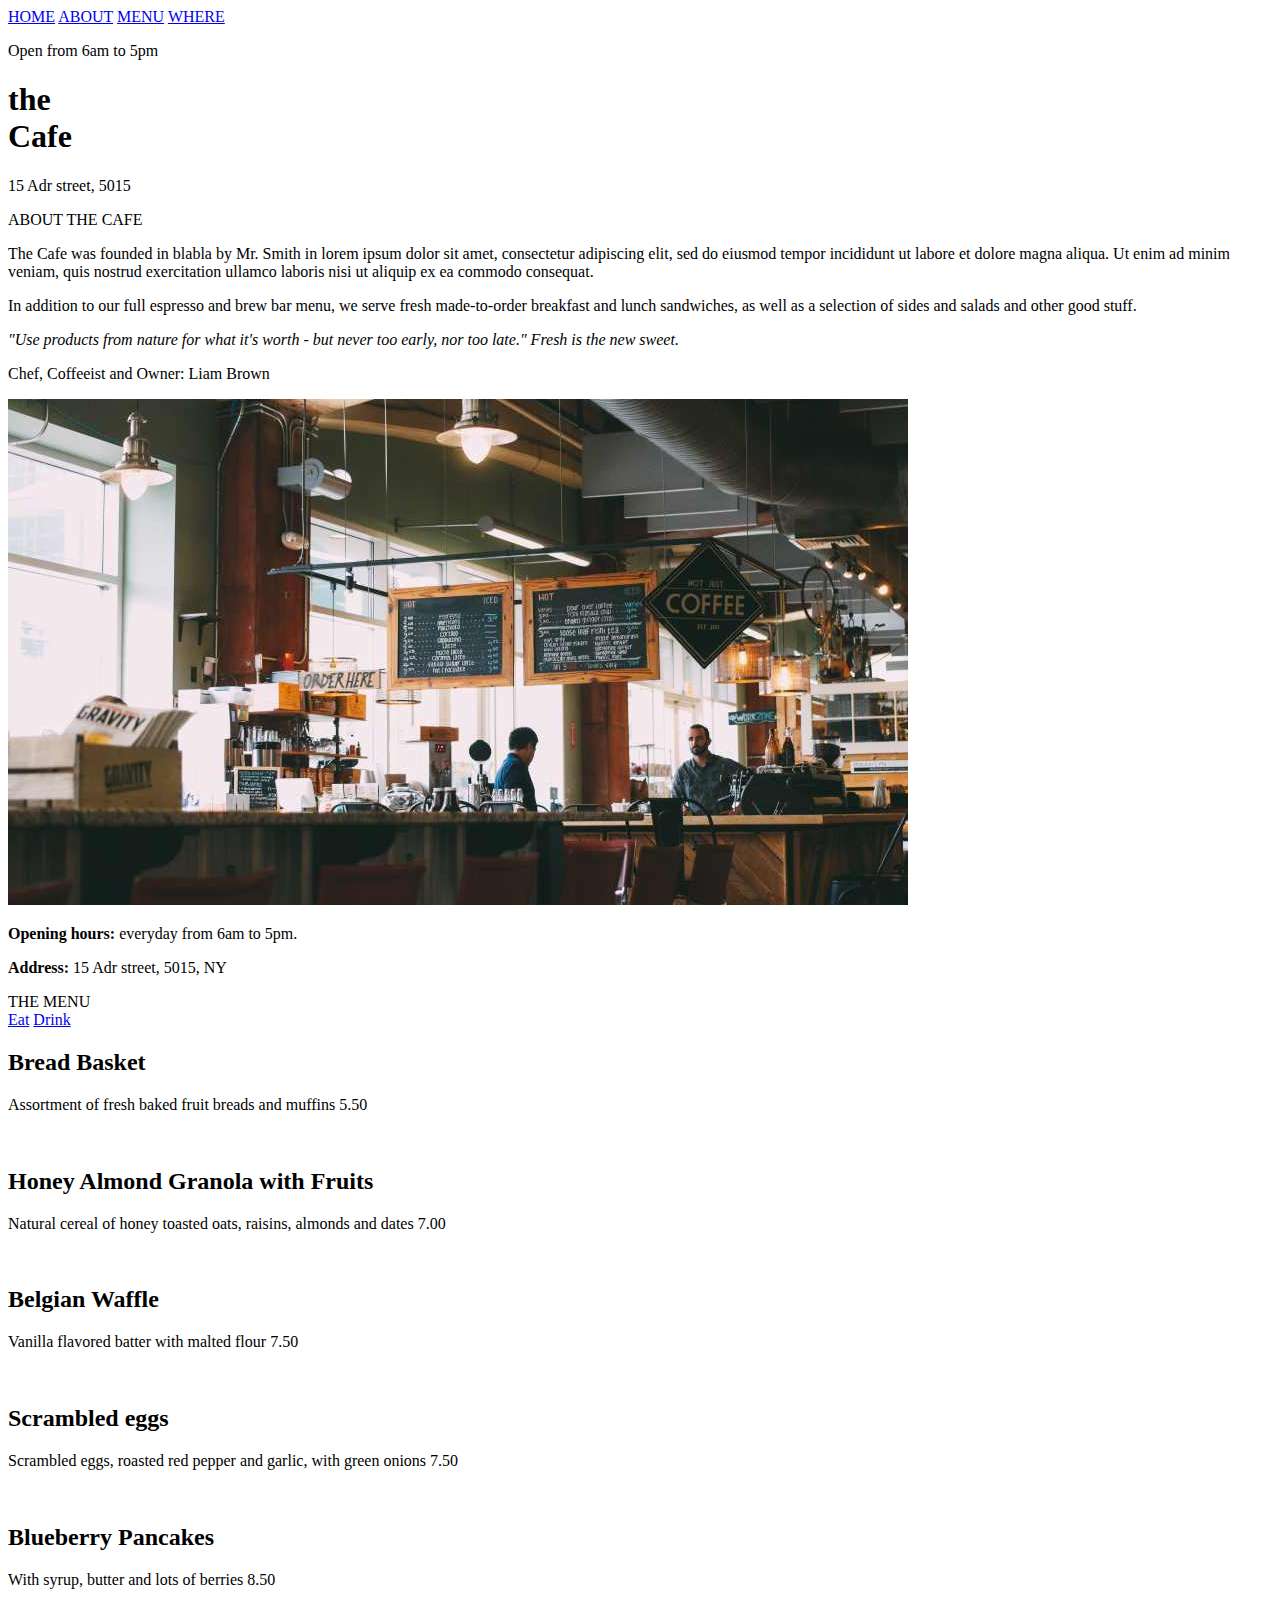
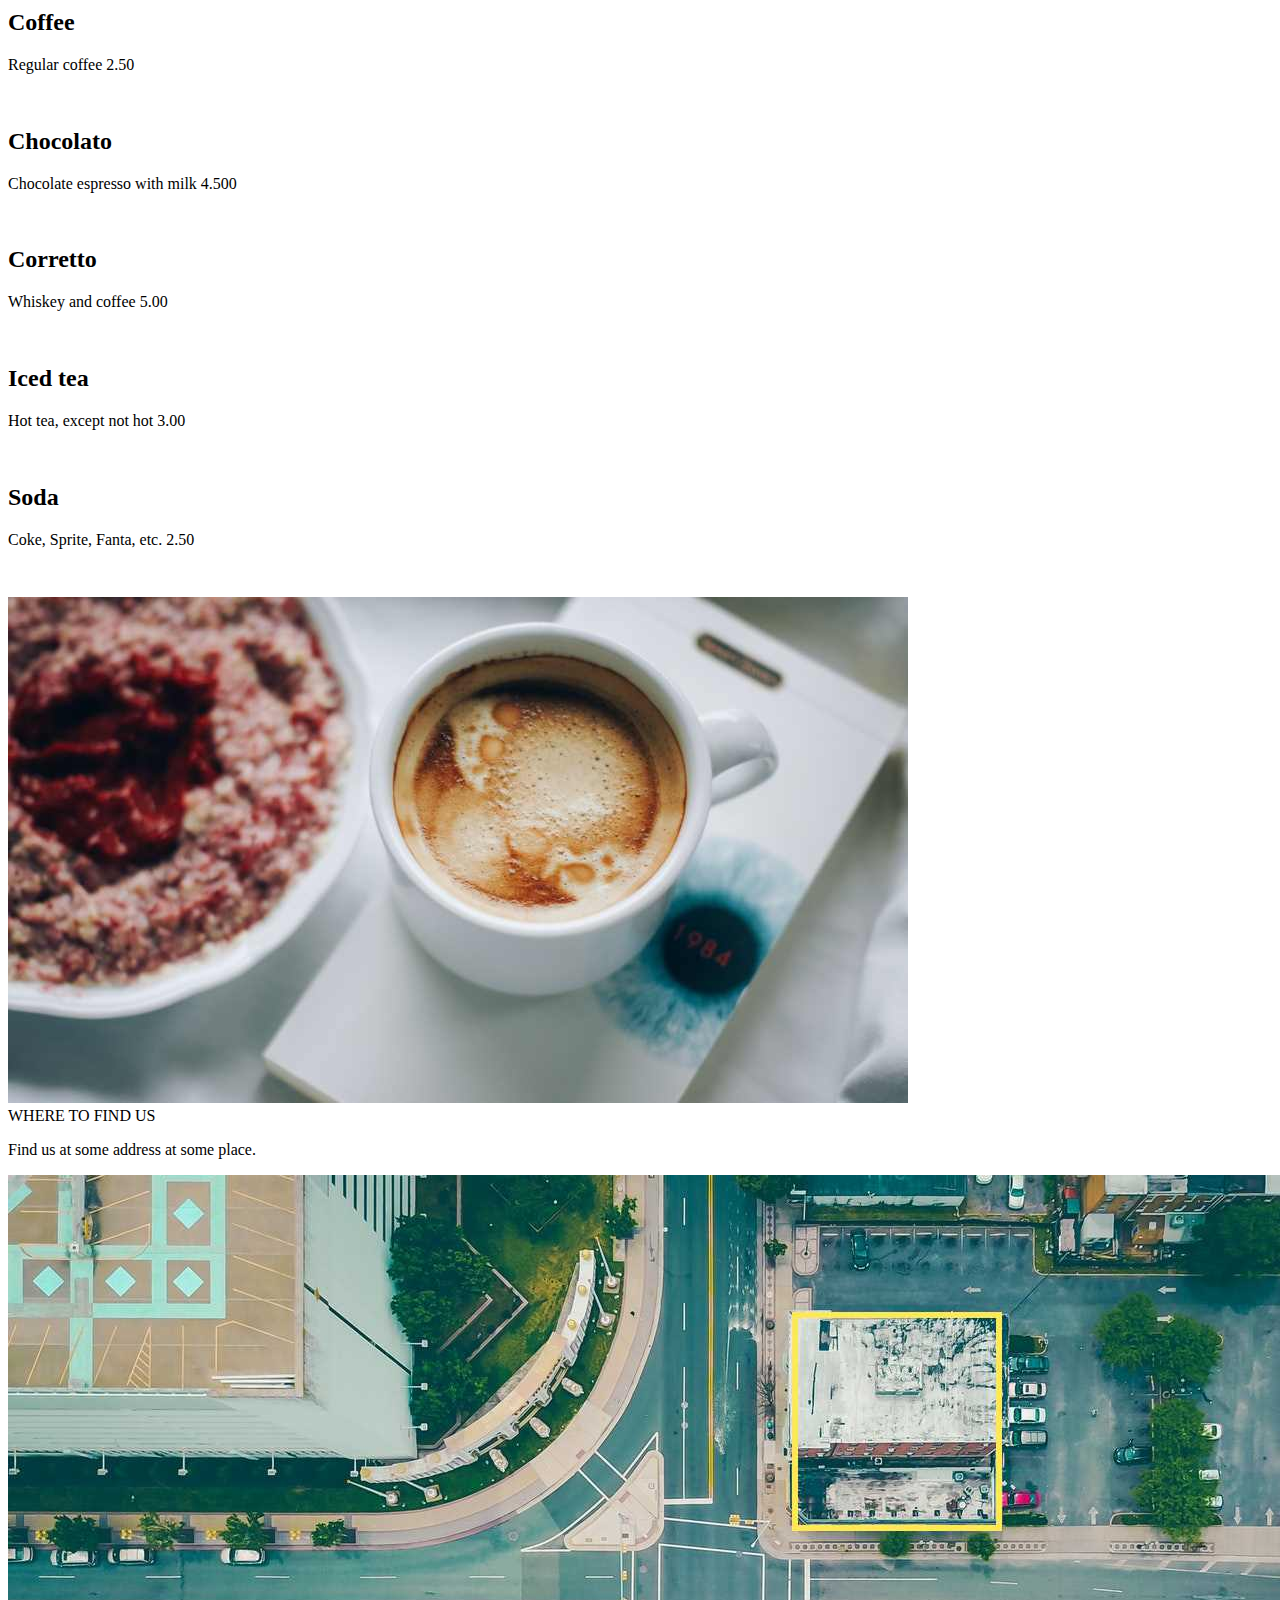
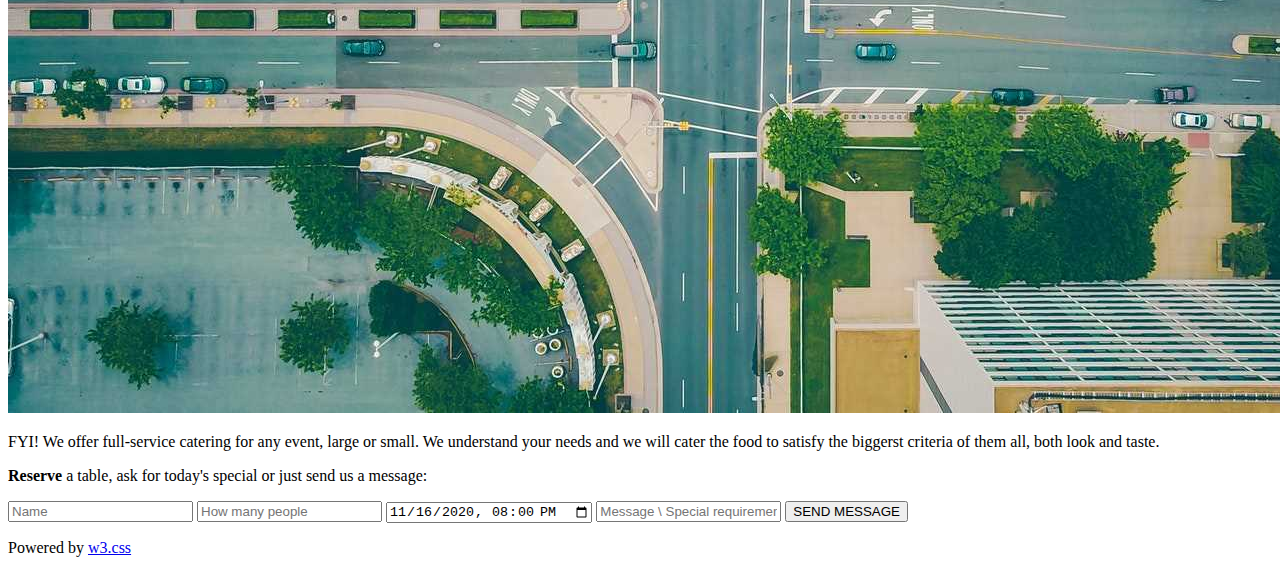
==== index.html @ 744eea8e "tiktok" ====
<!DOCTYPE html>
<html lang="en">
<head>
    <meta charset="UTF-8">
    <meta http-equiv="X-UA-Compatible" content="IE=edge">
    <meta name="viewport" content="width=device-width, initial-scale=1.0">
    <title>The Cafe</title>
    <link rel="stylesheet" href="/accset/css/csscoffe.css">
</head>
<body>
    <div id="main">
        <div id="header-nav-bar">
            <a class="nav-bar" href="#">HOME</a>
            <a class="nav-bar" href="#page-about">ABOUT</a>
            <a class="nav-bar" href="#page-menu">MENU</a>
            <a class="nav-bar" href="#page-where">WHERE</a>
        </div>


        <div id="head-img" class="fltgray50">
            <div class="open-time">
                <p>Open from 6am to 5pm</p>
            </div>

            <div class="name-store">
                <h1>the <br>
                    Cafe</h1>
            </div>

            <div class="adress-store">
                <p>15 Adr street, 5015</p>
            </div>
        </div>


        <div id="page-content" class="fltgray50">
            <div class="container fltgray50">
                <div id="page-about" class="content">
                    
                    <div class="head-title"><span>ABOUT THE CAFE</span></div>
                    <p>The Cafe was founded in blabla by Mr. Smith in lorem ipsum dolor sit amet, consectetur adipiscing elit, sed do eiusmod tempor incididunt ut labore et dolore magna aliqua. Ut enim ad minim veniam, quis nostrud exercitation ullamco laboris nisi ut aliquip ex ea commodo consequat.</p>
                    <p>In addition to our full espresso and brew bar menu, we serve fresh made-to-order breakfast and lunch sandwiches, as well as a selection of sides and salads and other good stuff.</p>
                    <div class="slogan">
                        <p style="font-style: italic;">"Use products from nature for what it's worth - but never too early, nor too late." Fresh is the new sweet.</p>
                        <p>Chef, Coffeeist and Owner: Liam Brown</p>
                    </div>
                    <img src="/accset/img/page-about/about.jpg" alt="store">
                    <p><b>Opening hours:</b> everyday from 6am to 5pm.</p>
                    <p><b>Address:</b> 15 Adr street, 5015, NY</p>
                </div>
                    
                </div>
                


            <div class="container fltgray50">
                <div id="page-menu" class="content">
                    <div class="head-title"><span>THE MENU</span></div>
                    
                    <div class="menu-list">
                        <a href="#menu-list" class="menu-tab active-tab">Eat</a>
                        <a href="#menu-list" class="menu-tab">Drink</a>
                        <div class="line"></div>
                    </div>
                    

                    <div class="menu-content">
                        <div class="food-list active-list menu fltgray50">
                            <h2>Bread Basket</h2>
                            <p>Assortment of fresh baked fruit breads and muffins 5.50</p>
                            <br>    
                            <h2>Honey Almond Granola with Fruits</h2>
                            <p>Natural cereal of honey toasted oats, raisins, almonds and dates 7.00</p>
                            <br>
                            <h2>Belgian Waffle</h2>
                            <p>Vanilla flavored batter with malted flour 7.50</p>
                            <br>
                            <h2>Scrambled eggs</h2>
                            <p>Scrambled eggs, roasted red pepper and garlic, with green onions 7.50</p>
                            <br>
                            <h2>Blueberry Pancakes</h2>
                            <p>With syrup, butter and lots of berries 8.50</p>
                        </div>
    
                        <div class="food-list menu fltgray50">
                            <h2>Coffee</h2>
                            <p>Regular coffee 2.50</p>
                            <br>
                            <h2>Chocolato</h2>
                            <p>Chocolate espresso with milk 4.500</p>
                            <br>
                            <h2>Corretto</h2>
                            <p>Whiskey and coffee 5.00</p>
                            <br>
                            <h2>Iced tea</h2>
                            <p>Hot tea, except not hot 3.00</p>
                            <br>
                            <h2>Soda</h2>
                            <p>Coke, Sprite, Fanta, etc. 2.50</p>
    
                        </div>

                    </div>

                    <img src="/accset/img/img-menu/imgmenu.jpg" style="margin-top: 32px;" alt="coffee">
                </div>

                

            </div>


            <div class="container fltgray50">
                <div id="page-where" class="content">
                    <div class="head-title"><span>WHERE TO FIND US</span></div>
                    <p>Find us at some address at some place.</p>
                    <img src="/accset/img/map/map.jpg" alt="MAP">
                    <p><span>FYI!</span> We offer full-service catering for any event, large or small. We understand your needs and we will cater the food to satisfy the biggerst criteria of them all, both look and taste.</p>
                    <p><b>Reserve</b> a table, ask for today's special or just send us a message:</p>
                
                    <form action="">
                        <div class="infomation">
                            <input type="name" required placeholder="Name">
                            <input type="number" required placeholder="How many people">
                            <input type="datetime-local" required value="2020-11-16T20:00" placeholder="Date and time">
                            <input type="text" required  placeholder="Message \ Special requirements">
                            <input type="submit" value="SEND MESSAGE">
                        </div>
                    </form>
                
                </div>

            </div>
        </div>


        <div id="footer" class="fltgray50">
            <p>Powered by <a href="https://www.w3schools.com/w3css/default.asp">w3.css</a></p>
        </div>
    </div>
    <script src="./accset/javascript/java.js"></script>
</body>

</html>
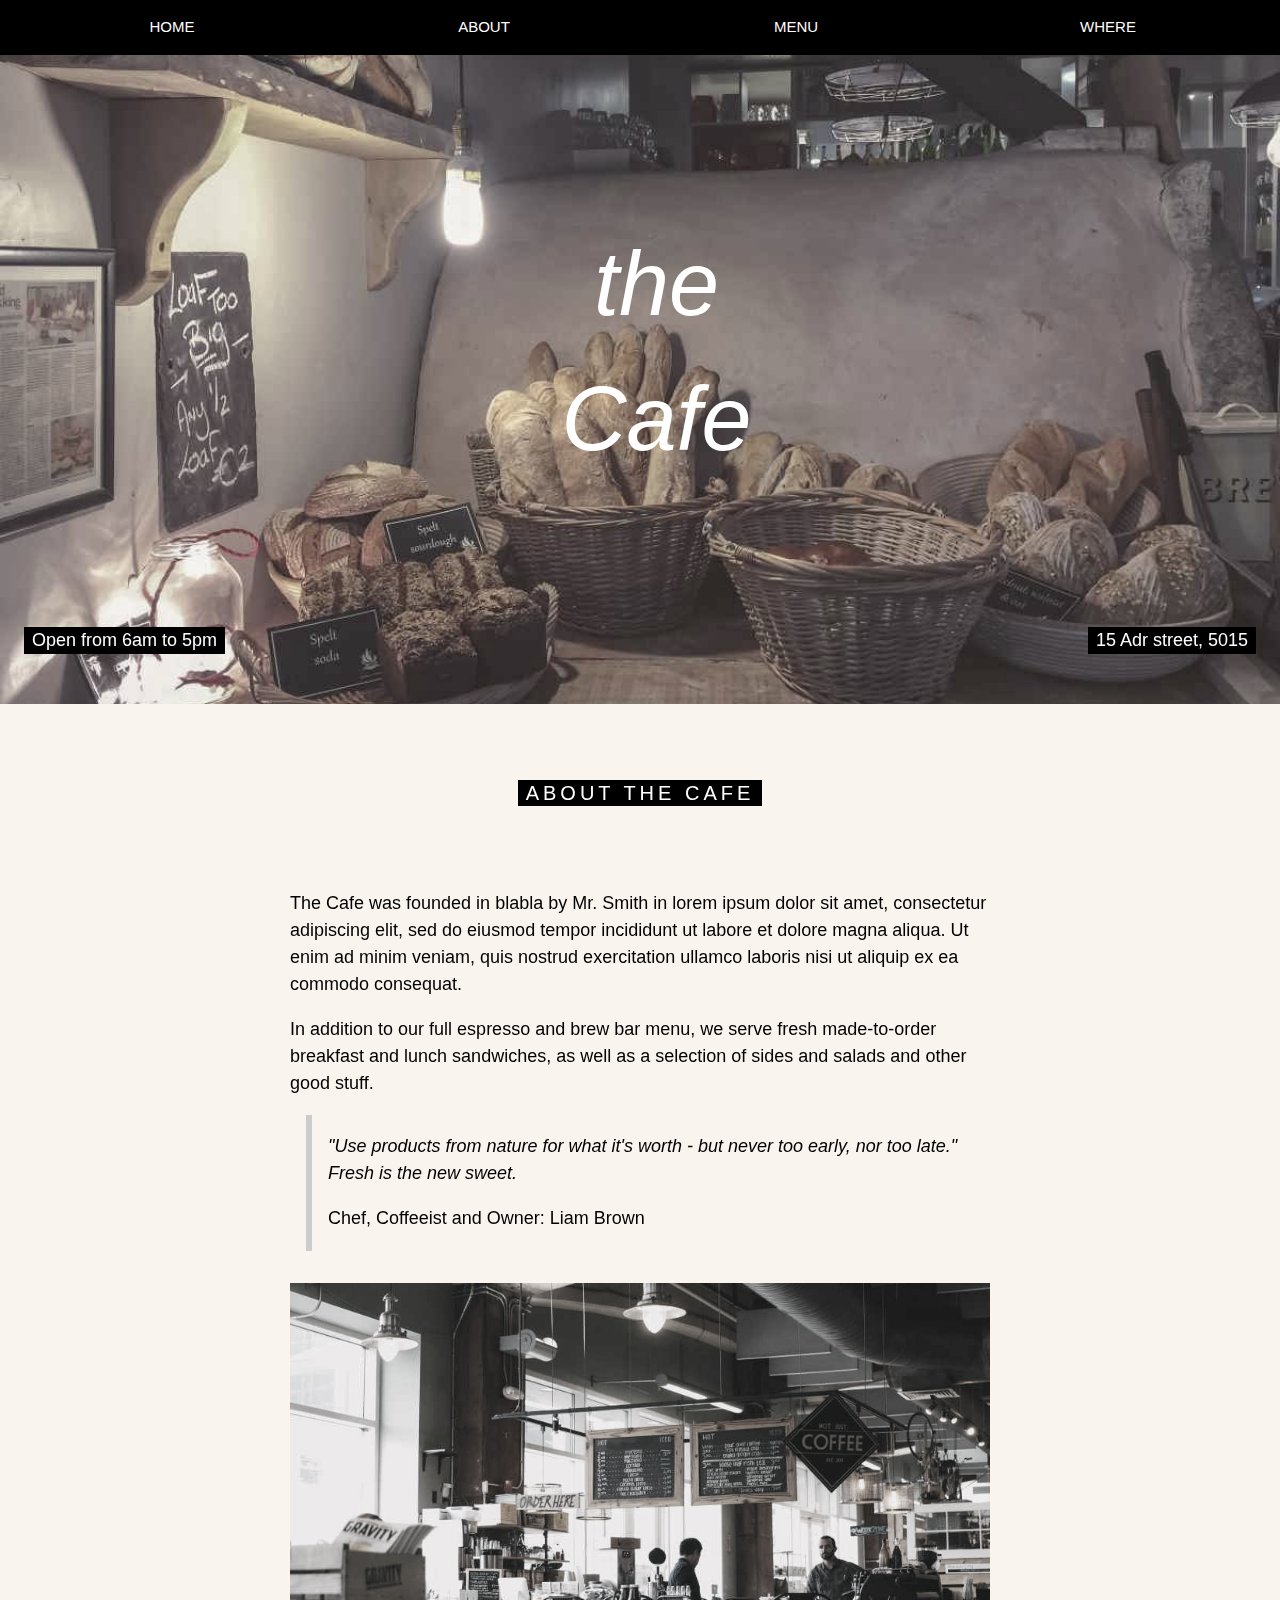
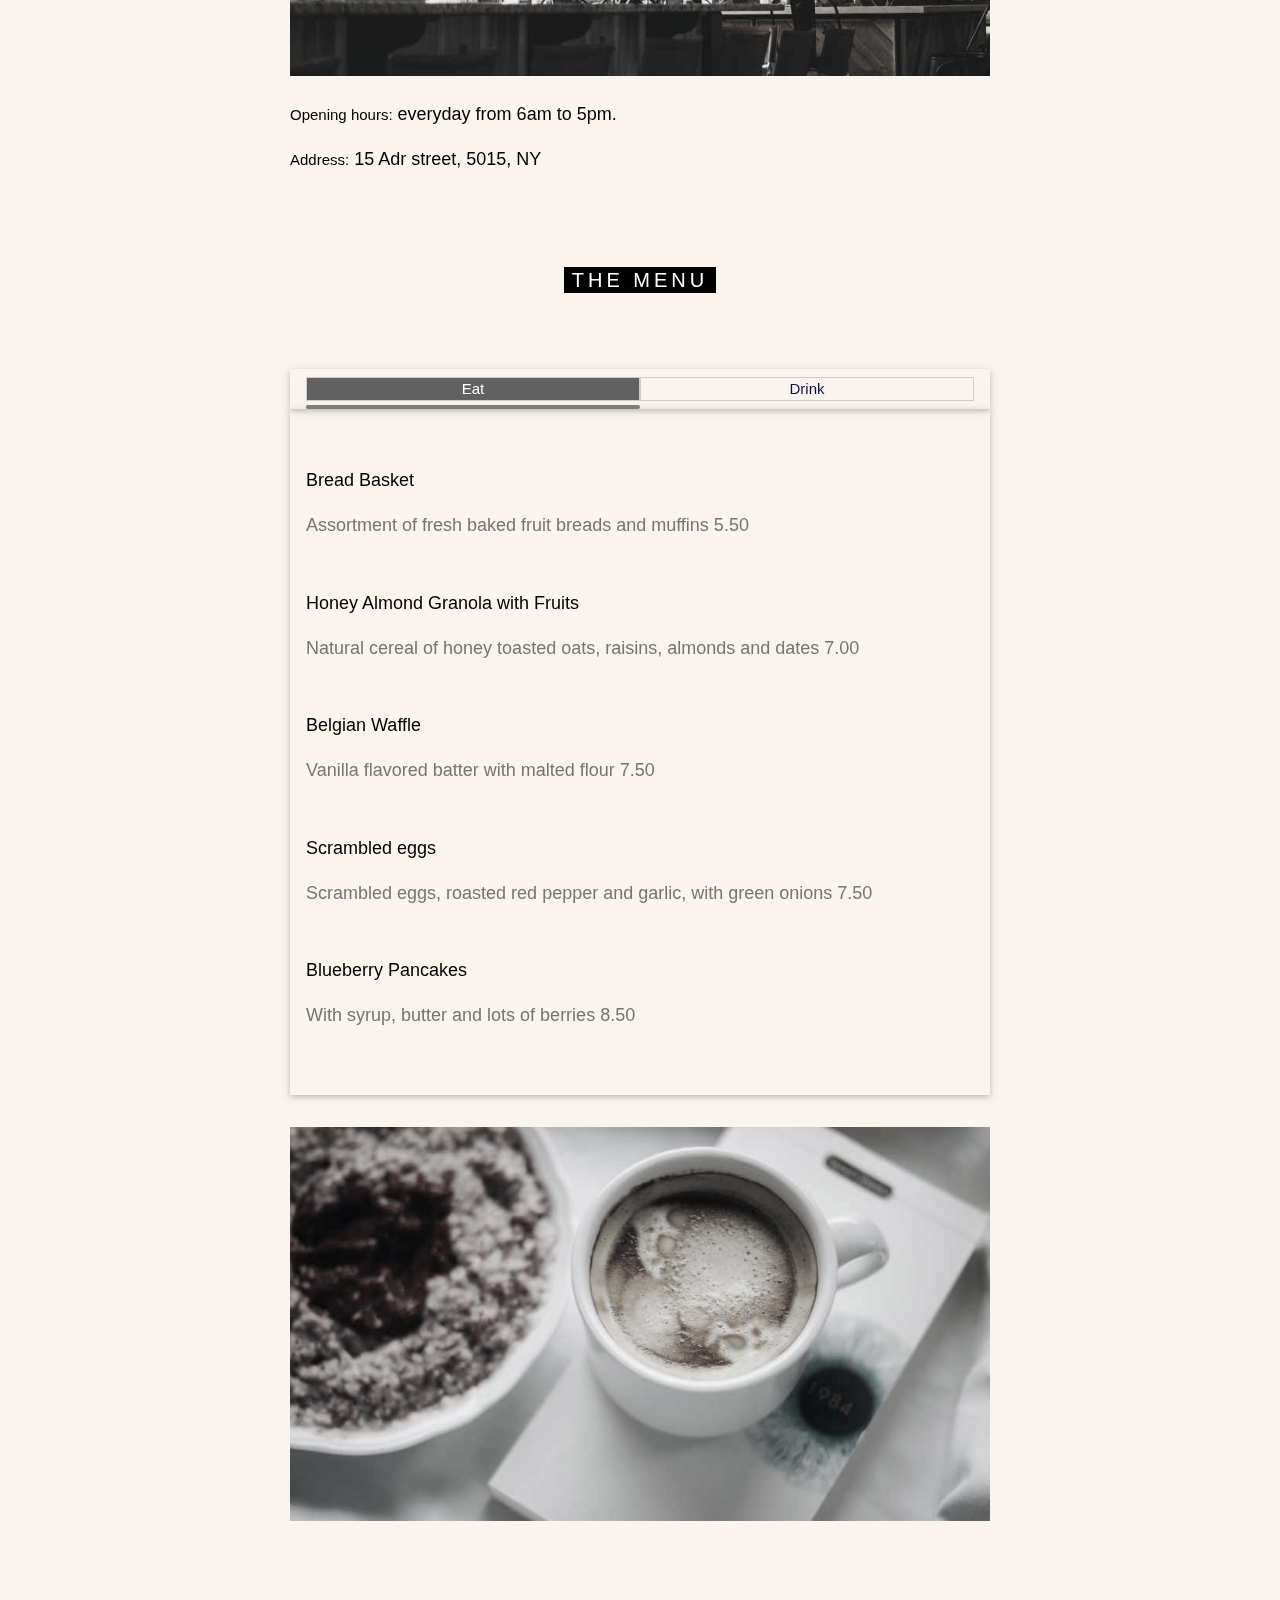
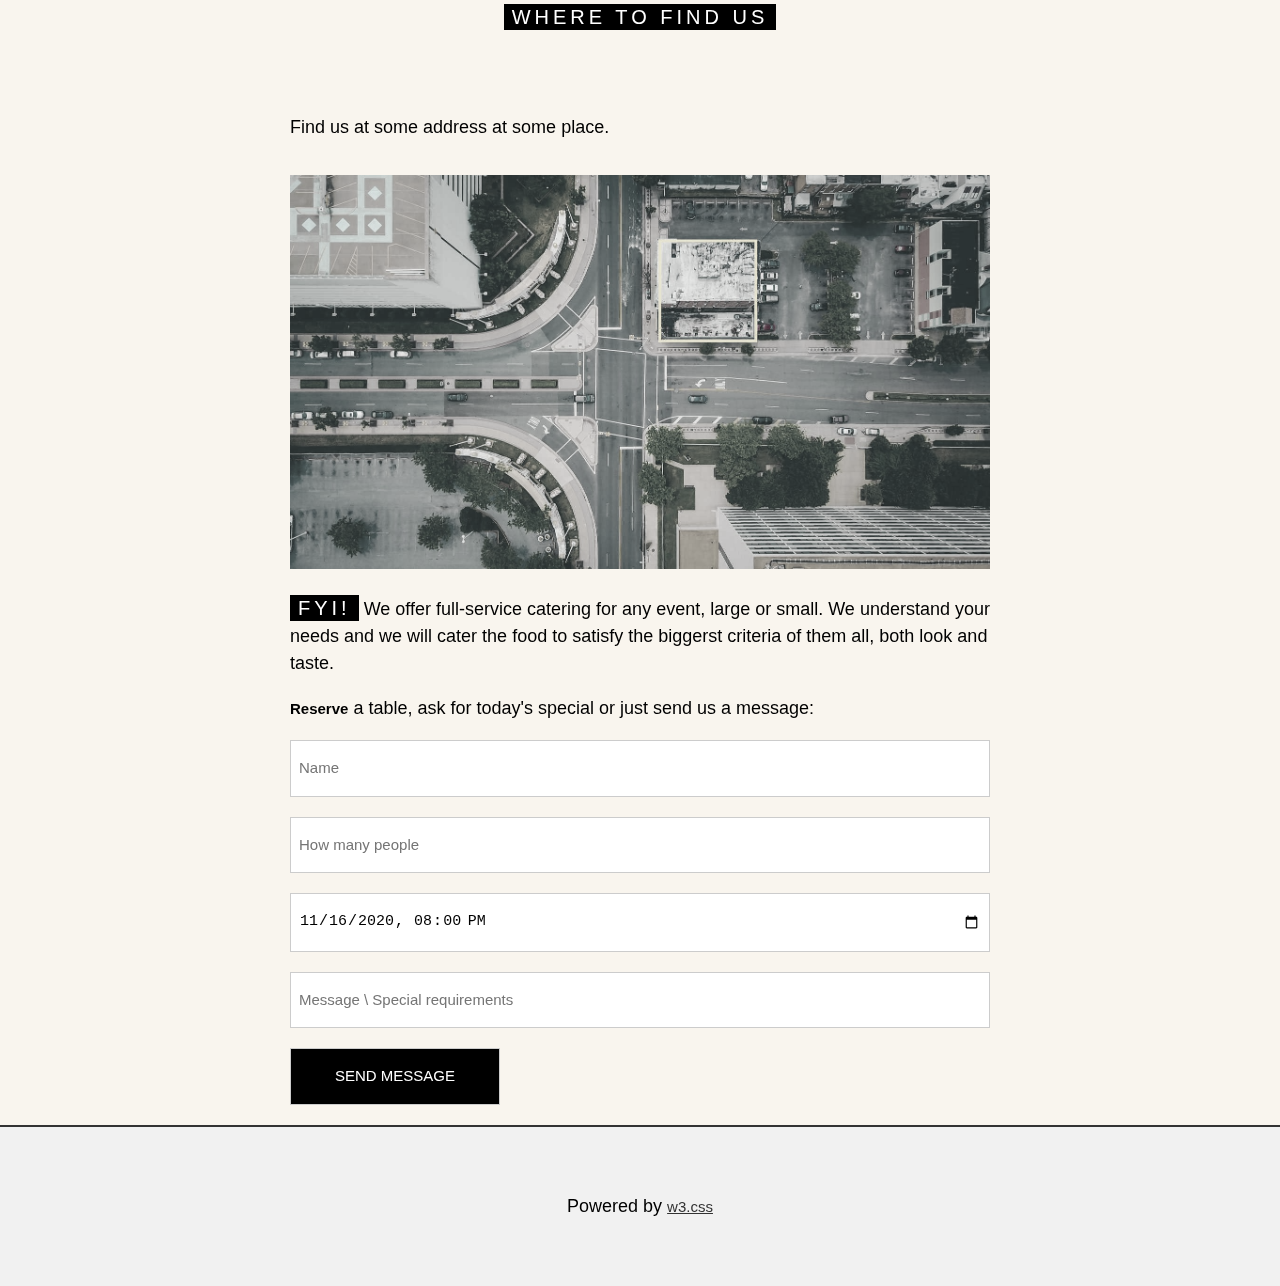
==== commit 3bd1bc3b: "the cafe" ====
--- a/index.html
+++ b/index.html
@@ -5,7 +5,7 @@
     <meta http-equiv="X-UA-Compatible" content="IE=edge">
     <meta name="viewport" content="width=device-width, initial-scale=1.0">
     <title>The Cafe</title>
-    <link rel="stylesheet" href="/accset/css/csscoffe.css">
+    <link rel="stylesheet" href="/accset/css/styles.css">
 </head>
 <body>
     <div id="main">
@@ -138,7 +138,7 @@
             <p>Powered by <a href="https://www.w3schools.com/w3css/default.asp">w3.css</a></p>
         </div>
     </div>
-    <script src="./accset/javascript/java.js"></script>
+    <script src="./accset/javascript/index.js"></script>
 </body>
 
 </html>--- a/accset/css/styles.css
+++ b/accset/css/styles.css
@@ -0,0 +1,245 @@
+* {
+    padding: 0;
+    margin: 0;
+    box-sizing: border-box;
+    font-size: 15px;
+    line-height: 1.5;
+}
+
+html {
+    font-family: 'Lucida Sans', sans-serif;
+}
+
+.fltgray50 {
+    filter: grayscale(50%);
+}
+
+h2 {
+    margin: 10px 0;
+    font-weight: 400;
+    font-size: 18px;
+}
+
+p {
+    margin: 18px 0;
+    font-size: 18px;
+}
+
+
+
+span {
+    background-color: #000;
+    color: #fff;
+    padding: 2px 8px;
+    letter-spacing: 4px;
+    font-size: 20px;
+    font-weight: 400;
+}
+
+img {
+    margin-top: 16px;
+    /* vertical-align: middle; */
+    width: 100%;
+    filter: grayscale(50%);
+}
+
+#main {
+
+}
+
+
+
+#header-nav-bar {
+    width: 100%;
+    height: 54.5px;
+    background-color: #000;
+    padding: 8px 16px;
+    display: flex;
+    justify-content: space-around;
+    align-items: center;
+    position: fixed;
+    top: 0;
+    z-index: 1;
+}
+
+.nav-bar {
+    flex: 1;
+    text-align: center;
+    padding: 8px 16px;
+    width: 100%;
+    text-decoration: none;
+    color: #fff;
+}
+
+.nav-bar:hover,
+.infomation input:last-child:hover {
+    background-color: #ccc;
+    color: #000;
+    cursor: pointer;
+}
+
+#head-img {
+    background: url(/accset/img/imghead/head.jpg) center / cover no-repeat;
+    min-height: 704px;
+    display: flex;
+    align-items: center;
+    justify-content: space-between;
+    color: #fff;
+    position: relative;
+    text-align: center;
+}
+#head-img .adress-store,
+#head-img .open-time
+ {
+    padding: 12px 24px;
+    margin-top: 45%;   
+}
+
+#head-img .adress-store p,
+#head-img .open-time p {
+    background-color: #000;
+    font-size: 18px;
+    padding: 0 8px;
+}
+
+
+.name-store h1 {
+    font-size: 90px;
+    font-weight: 5;
+    font-style: italic;
+}
+
+.name-store h1:hover,
+#head-img p:hover {
+    transform: scale(1.1);
+}
+
+
+#page-content {
+    color: #000;
+    background-color: #fdf5e6!important;
+}
+
+
+.container {
+    padding: 0.18px 16px;
+}
+
+.content {
+    margin-left: auto;
+    margin-right: auto;
+    max-width: 700px;
+}
+
+.head-title {
+    margin: 10px 0;
+    padding: 64px 0;
+    text-align: center;
+    font-family: "Segoe UI",Arial,sans-serif;
+    font-weight: 400;
+}
+
+
+#page-about p {
+    font-weight: 50;
+}
+
+#page-about .slogan {
+    margin: 16px;
+    padding: 0.18px 16px;
+    border-left: 6px solid #ccc;
+}
+
+.menu-list {
+    padding: 8px 16px;
+    display: flex;
+    justify-content: space-around;
+    text-align: center;
+    box-shadow: 0 2px 5px 0 rgb(0 0 0 / 16%), 0 2px 10px 0 rgb(0 0 0 / 12%);
+    position: relative;
+}
+
+.menu-list .line {
+    position: absolute;
+    left: 0;
+    bottom: 0;
+    width: 0;
+    height: 4px;
+    border-radius: 15px;
+    background-color: grey;
+    transition: all 0.3s ease;
+}
+
+.menu-tab {
+    flex: 1;
+    text-decoration: none;
+    border: 1px solid #dfc7c7;
+}
+
+.menu-tab:hover {
+    background-color: #616161;
+    color: #fff;
+    opacity: 0.5;
+}
+
+
+
+.menu-drink {
+    background-color: #f9f5ee;
+    color: #000;
+}
+
+
+.menu {
+    padding: 48px 16px;
+    box-shadow: 0 2px 5px 0 rgb(0 0 0 / 16%), 0 2px 10px 0 rgb(0 0 0 / 12%);
+}
+
+.menu p {
+    color: #757575;
+}
+
+.food-list {
+    display: none; 
+}
+
+.active-tab {
+    background-color: #616161;
+    color: #fff;
+}
+
+.active-list {
+    display: block;
+}
+
+
+.infomation {
+    display: flex;
+    flex-direction: column;
+}
+
+.infomation input {
+    padding: 16px 8px;
+    margin-bottom: 20px;
+    border: 1px solid #ccc;
+}
+
+.infomation input:last-child {
+    width: 30%;
+    background-color: #000;
+    color: #fff;
+}
+
+#footer {
+    padding: 48px 0;
+    text-align: center;
+    background-color: #f1f1f1;
+    border-top: 2px solid #333;
+}
+
+#footer p a{
+    color: #333;
+}
+#footer p a:hover {
+    color: #4CAF50;
+}
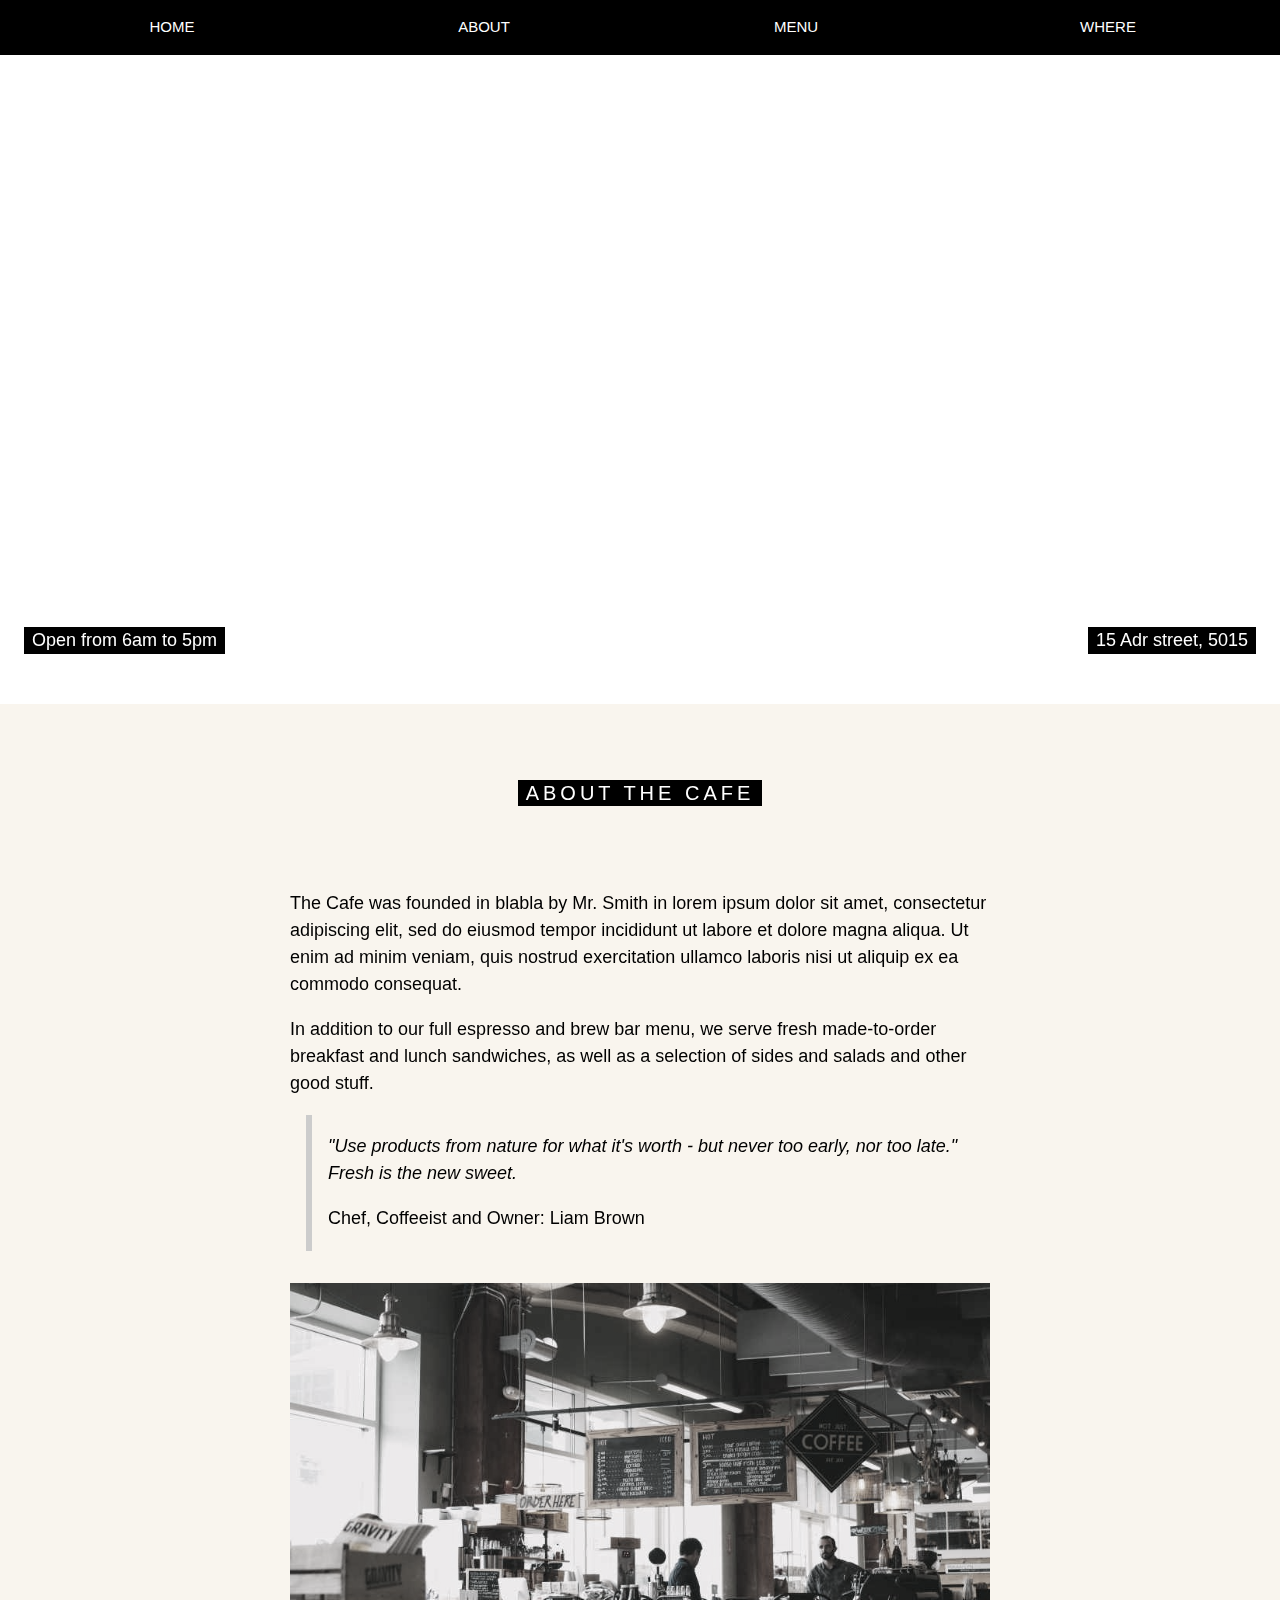
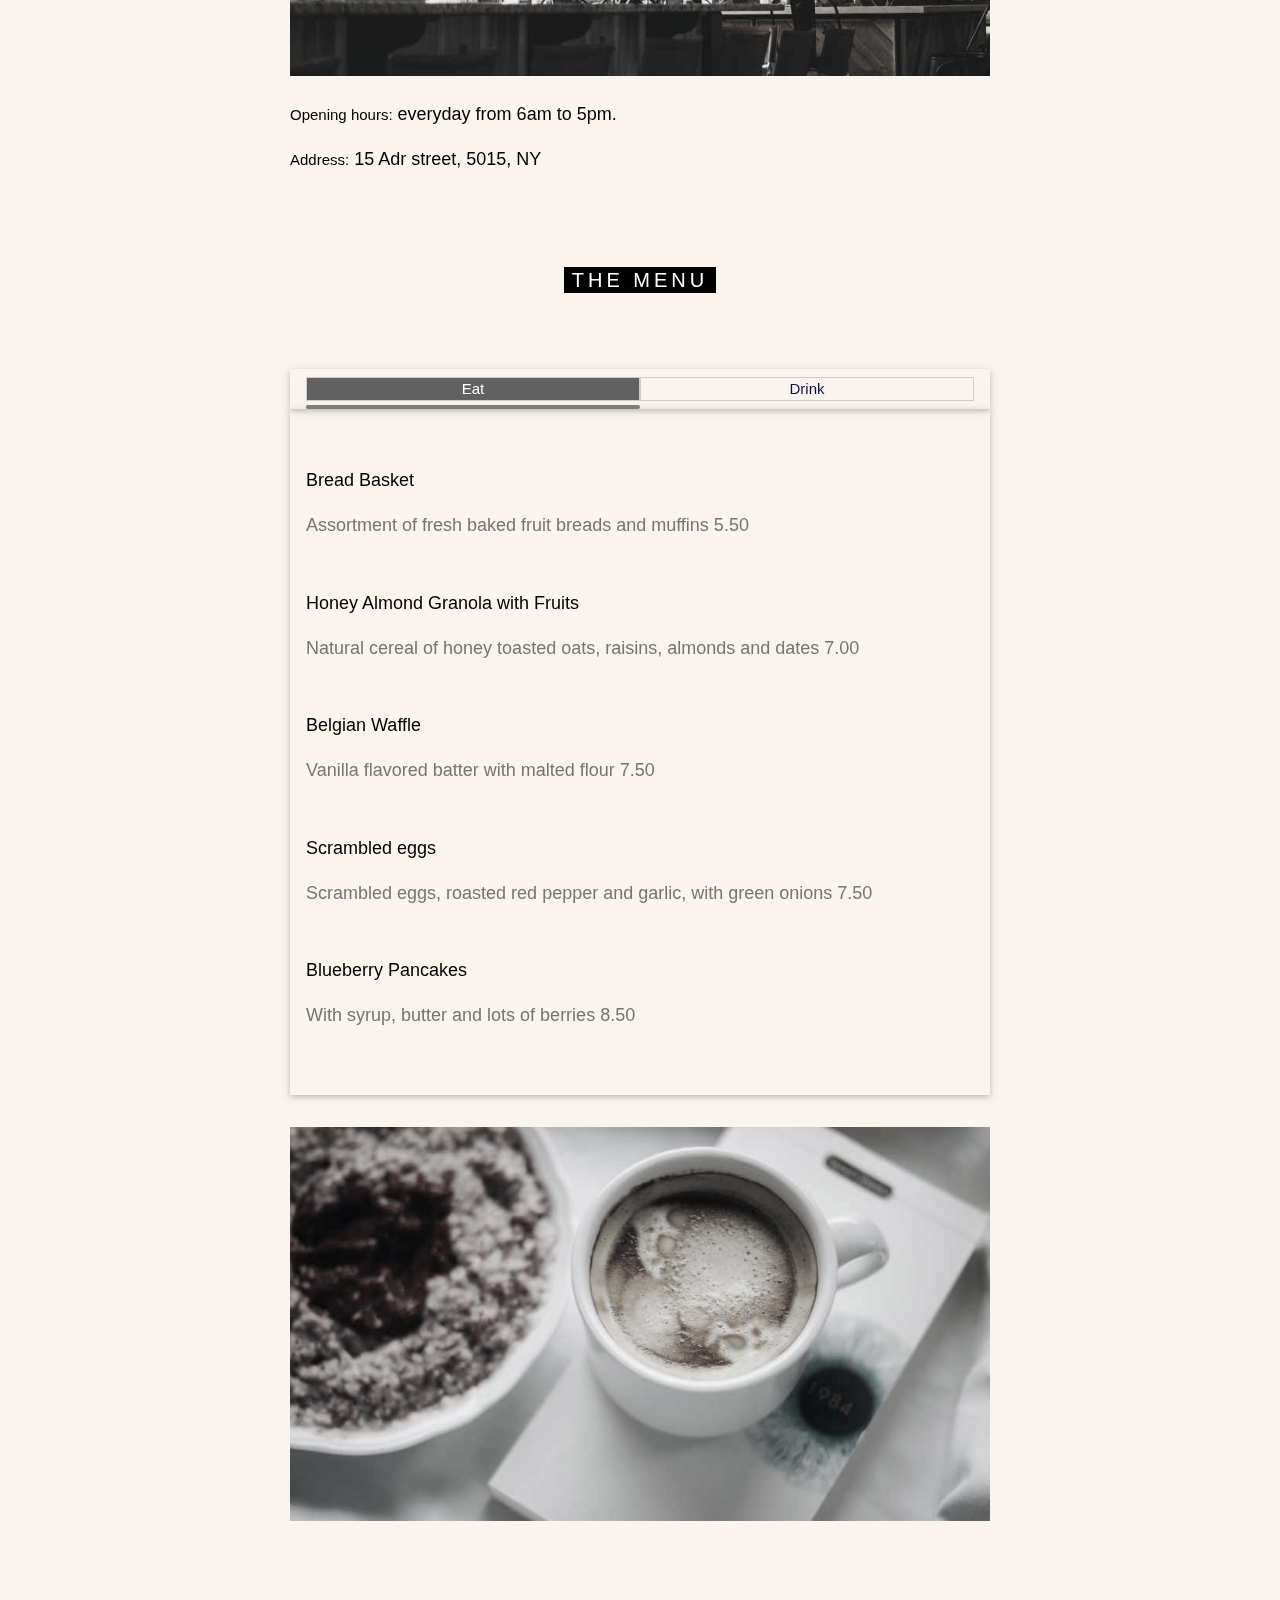
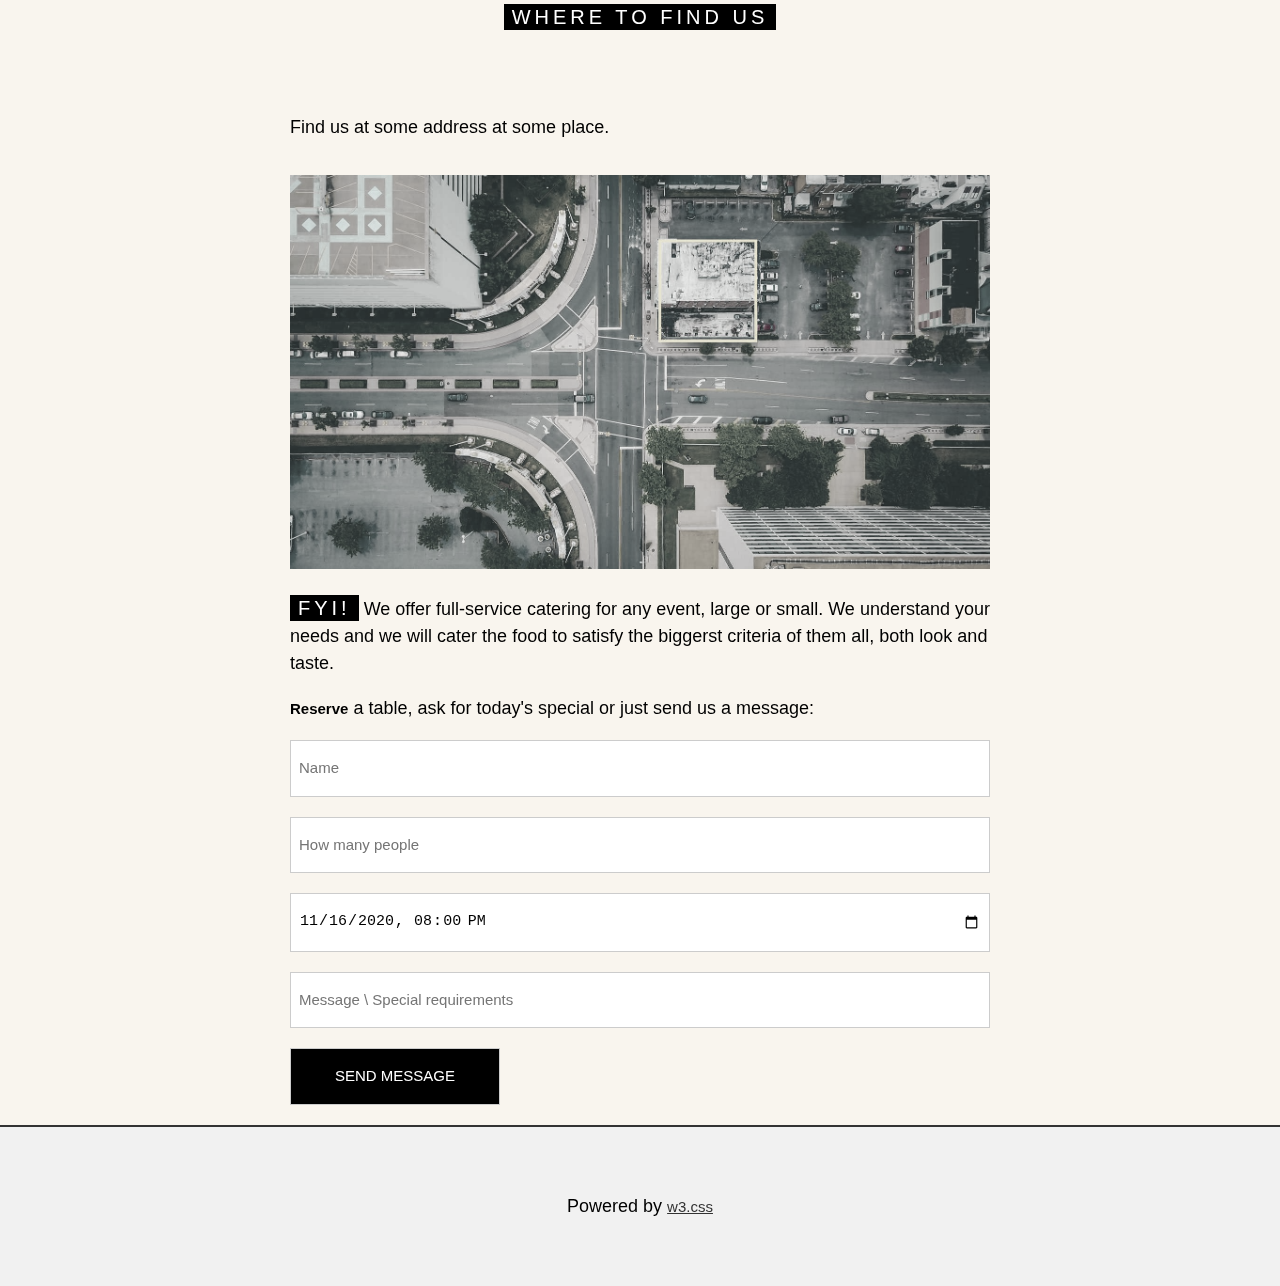
==== commit 5fd0d5fc: "cafe" ====
--- a/index.html
+++ b/index.html
@@ -5,7 +5,7 @@
     <meta http-equiv="X-UA-Compatible" content="IE=edge">
     <meta name="viewport" content="width=device-width, initial-scale=1.0">
     <title>The Cafe</title>
-    <link rel="stylesheet" href="/accset/css/styles.css">
+    <link rel="stylesheet" href="./accset/css/style.css">
 </head>
 <body>
     <div id="main">
@@ -44,7 +44,7 @@
                         <p style="font-style: italic;">"Use products from nature for what it's worth - but never too early, nor too late." Fresh is the new sweet.</p>
                         <p>Chef, Coffeeist and Owner: Liam Brown</p>
                     </div>
-                    <img src="/accset/img/page-about/about.jpg" alt="store">
+                    <img src="./accset/img/page-about/about.jpg" alt="store">
                     <p><b>Opening hours:</b> everyday from 6am to 5pm.</p>
                     <p><b>Address:</b> 15 Adr street, 5015, NY</p>
                 </div>
@@ -102,7 +102,7 @@
 
                     </div>
 
-                    <img src="/accset/img/img-menu/imgmenu.jpg" style="margin-top: 32px;" alt="coffee">
+                    <img src="./accset/img/img-menu/imgmenu.jpg" style="margin-top: 32px;" alt="coffee">
                 </div>
 
                 
@@ -114,7 +114,7 @@
                 <div id="page-where" class="content">
                     <div class="head-title"><span>WHERE TO FIND US</span></div>
                     <p>Find us at some address at some place.</p>
-                    <img src="/accset/img/map/map.jpg" alt="MAP">
+                    <img src="./accset/img/map/map.jpg" alt="MAP">
                     <p><span>FYI!</span> We offer full-service catering for any event, large or small. We understand your needs and we will cater the food to satisfy the biggerst criteria of them all, both look and taste.</p>
                     <p><b>Reserve</b> a table, ask for today's special or just send us a message:</p>
                 
--- a/accset/css/style.css
+++ b/accset/css/style.css
@@ -0,0 +1,239 @@
+* {
+    padding: 0;
+    margin: 0;
+    box-sizing: border-box;
+    font-size: 15px;
+    line-height: 1.5;
+}
+
+html {
+    font-family: 'Lucida Sans', sans-serif;
+}
+
+.fltgray50 {
+    filter: grayscale(50%);
+}
+
+h2 {
+    margin: 10px 0;
+    font-weight: 400;
+    font-size: 18px;
+}
+
+p {
+    margin: 18px 0;
+    font-size: 18px;
+}
+
+
+
+span {
+    background-color: #000;
+    color: #fff;
+    padding: 2px 8px;
+    letter-spacing: 4px;
+    font-size: 20px;
+    font-weight: 400;
+}
+
+img {
+    margin-top: 16px;
+    /* vertical-align: middle; */
+    width: 100%;
+    filter: grayscale(50%);
+}
+
+#header-nav-bar {
+    width: 100%;
+    height: 54.5px;
+    background-color: #000;
+    padding: 8px 16px;
+    display: flex;
+    justify-content: space-around;
+    align-items: center;
+    position: fixed;
+    top: 0;
+    z-index: 1;
+}
+
+.nav-bar {
+    flex: 1;
+    text-align: center;
+    padding: 8px 16px;
+    width: 100%;
+    text-decoration: none;
+    color: #fff;
+}
+
+.nav-bar:hover,
+.infomation input:last-child:hover {
+    background-color: #ccc;
+    color: #000;
+    cursor: pointer;
+}
+
+#head-img {
+    background: url('./accset/img/imghead/head.jpg') center / cover no-repeat;
+    min-height: 704px;
+    display: flex;
+    align-items: center;
+    justify-content: space-between;
+    color: #fff;
+    position: relative;
+    text-align: center;
+}
+#head-img .adress-store,
+#head-img .open-time
+ {
+    padding: 12px 24px;
+    margin-top: 45%;   
+}
+
+#head-img .adress-store p,
+#head-img .open-time p {
+    background-color: #000;
+    font-size: 18px;
+    padding: 0 8px;
+}
+
+
+.name-store h1 {
+    font-size: 90px;
+    font-weight: 5;
+    font-style: italic;
+}
+
+.name-store h1:hover,
+#head-img p:hover {
+    transform: scale(1.1);
+}
+
+
+#page-content {
+    color: #000;
+    background-color: #fdf5e6!important;
+}
+
+
+.container {
+    padding: 0.18px 16px;
+}
+
+.content {
+    margin-left: auto;
+    margin-right: auto;
+    max-width: 700px;
+}
+
+.head-title {
+    margin: 10px 0;
+    padding: 64px 0;
+    text-align: center;
+    font-family: "Segoe UI",Arial,sans-serif;
+    font-weight: 400;
+}
+
+
+#page-about p {
+    font-weight: 50;
+}
+
+#page-about .slogan {
+    margin: 16px;
+    padding: 0.18px 16px;
+    border-left: 6px solid #ccc;
+}
+
+.menu-list {
+    padding: 8px 16px;
+    display: flex;
+    justify-content: space-around;
+    text-align: center;
+    box-shadow: 0 2px 5px 0 rgb(0 0 0 / 16%), 0 2px 10px 0 rgb(0 0 0 / 12%);
+    position: relative;
+}
+
+.menu-list .line {
+    position: absolute;
+    left: 0;
+    bottom: 0;
+    width: 0;
+    height: 4px;
+    border-radius: 15px;
+    background-color: grey;
+    transition: all 0.3s ease;
+}
+
+.menu-tab {
+    flex: 1;
+    text-decoration: none;
+    border: 1px solid #dfc7c7;
+}
+
+.menu-tab:hover {
+    background-color: #616161;
+    color: #fff;
+    opacity: 0.5;
+}
+
+
+
+.menu-drink {
+    background-color: #f9f5ee;
+    color: #000;
+}
+
+
+.menu {
+    padding: 48px 16px;
+    box-shadow: 0 2px 5px 0 rgb(0 0 0 / 16%), 0 2px 10px 0 rgb(0 0 0 / 12%);
+}
+
+.menu p {
+    color: #757575;
+}
+
+.food-list {
+    display: none; 
+}
+
+.active-tab {
+    background-color: #616161;
+    color: #fff;
+}
+
+.active-list {
+    display: block;
+}
+
+
+.infomation {
+    display: flex;
+    flex-direction: column;
+}
+
+.infomation input {
+    padding: 16px 8px;
+    margin-bottom: 20px;
+    border: 1px solid #ccc;
+}
+
+.infomation input:last-child {
+    width: 30%;
+    background-color: #000;
+    color: #fff;
+}
+
+#footer {
+    padding: 48px 0;
+    text-align: center;
+    background-color: #f1f1f1;
+    border-top: 2px solid #333;
+}
+
+#footer p a{
+    color: #333;
+}
+#footer p a:hover {
+    color: #4CAF50;
+}
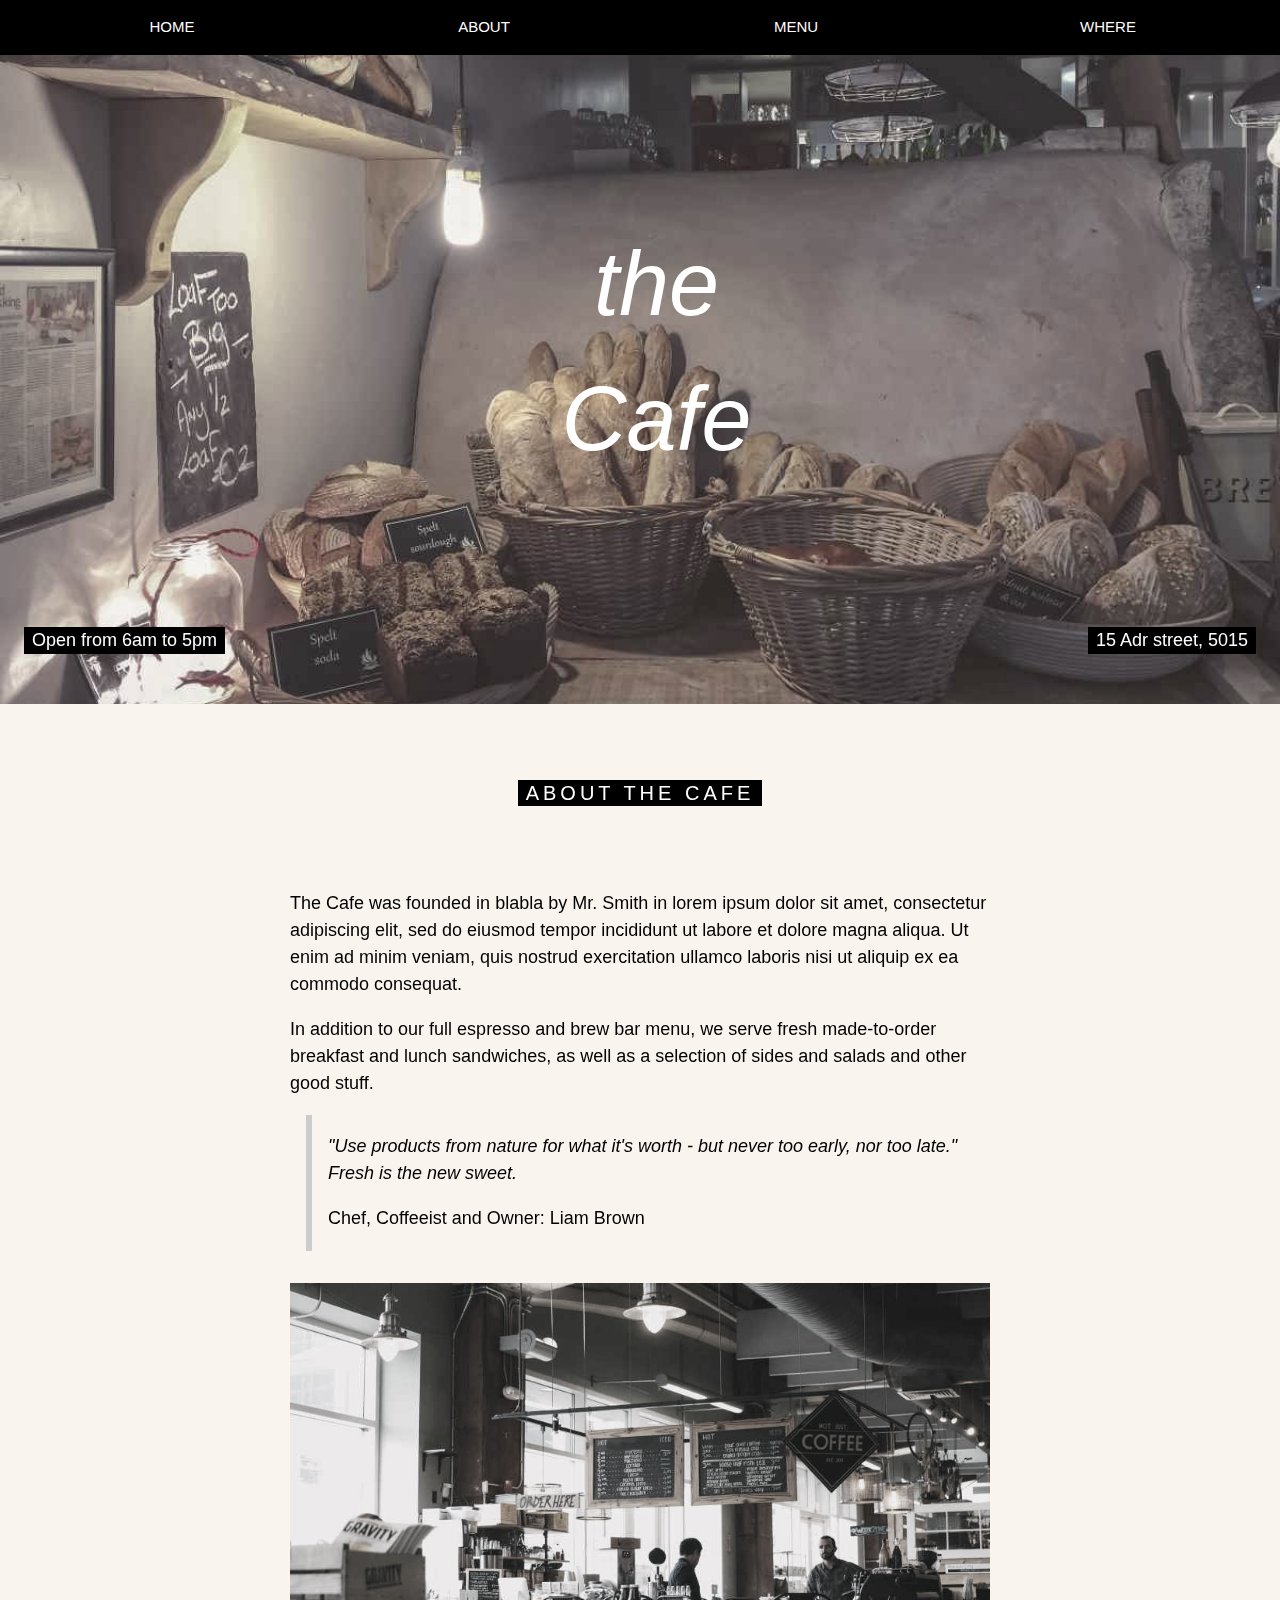
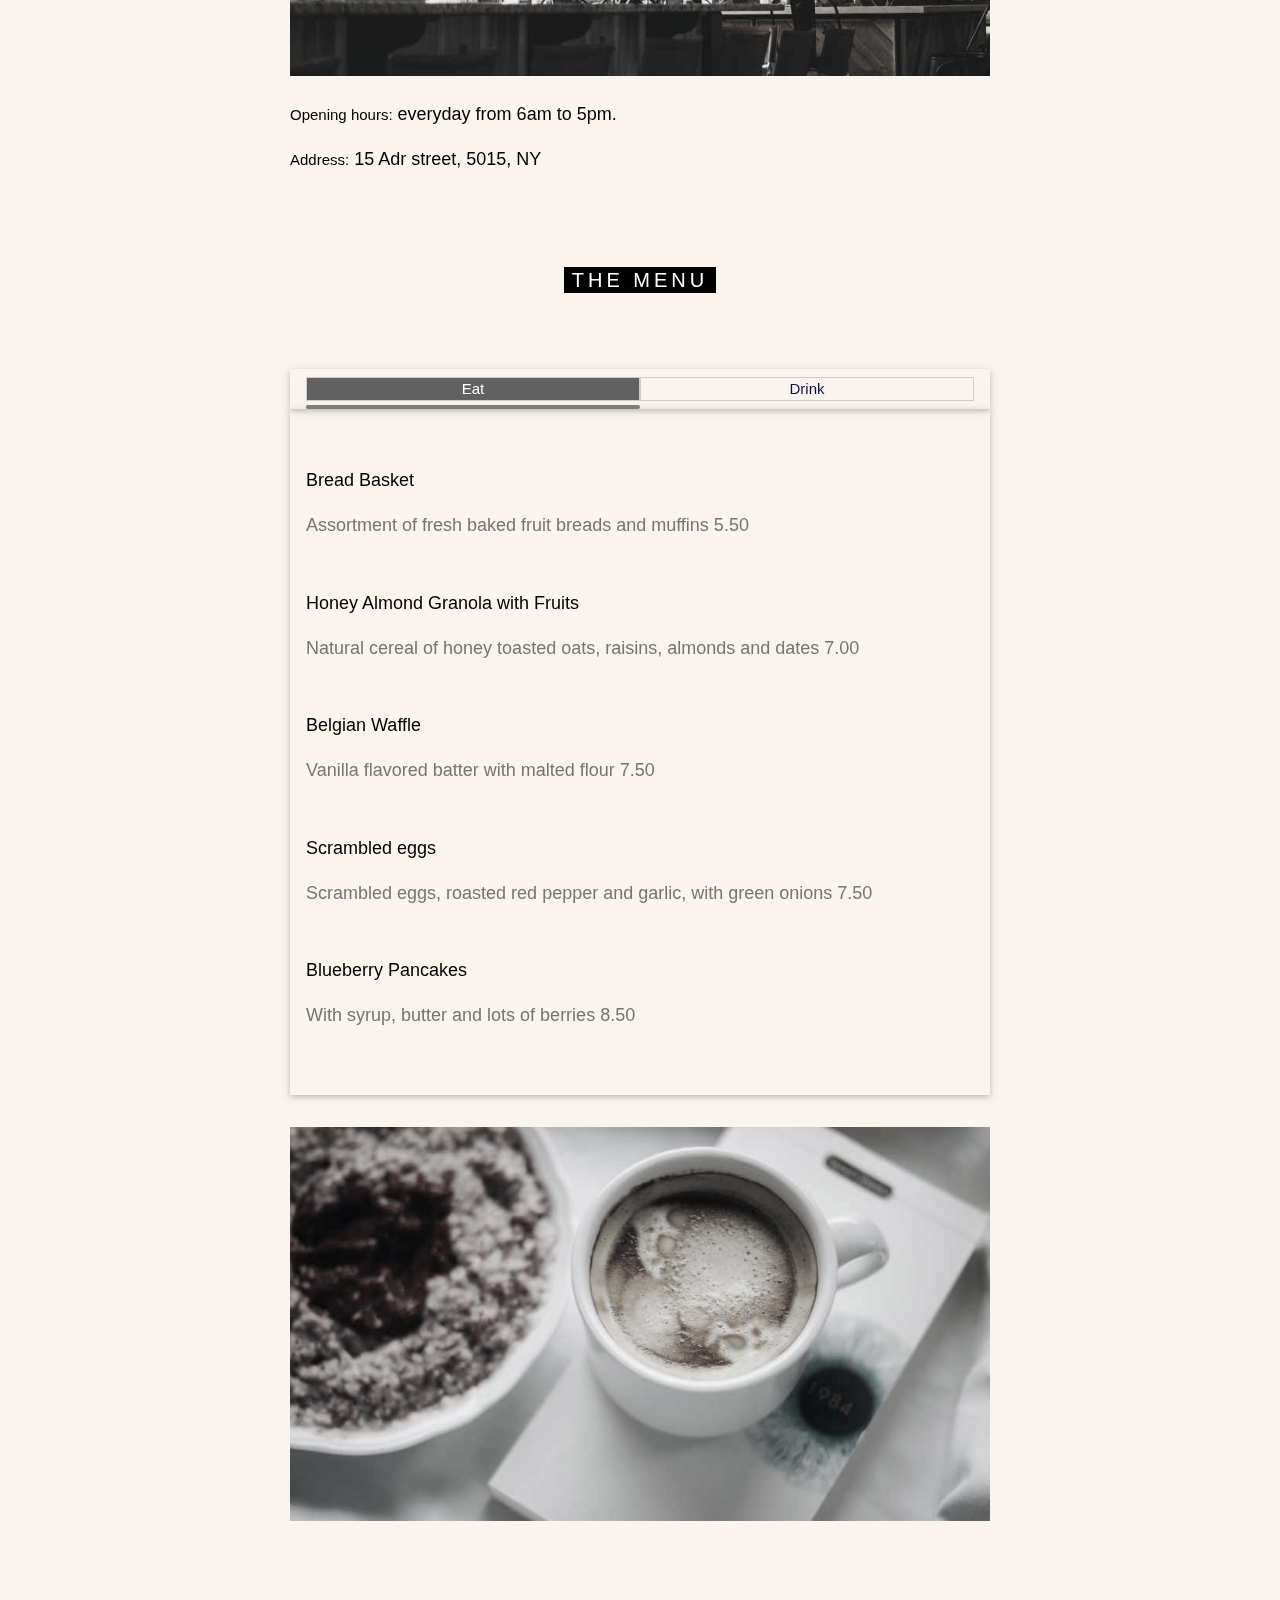
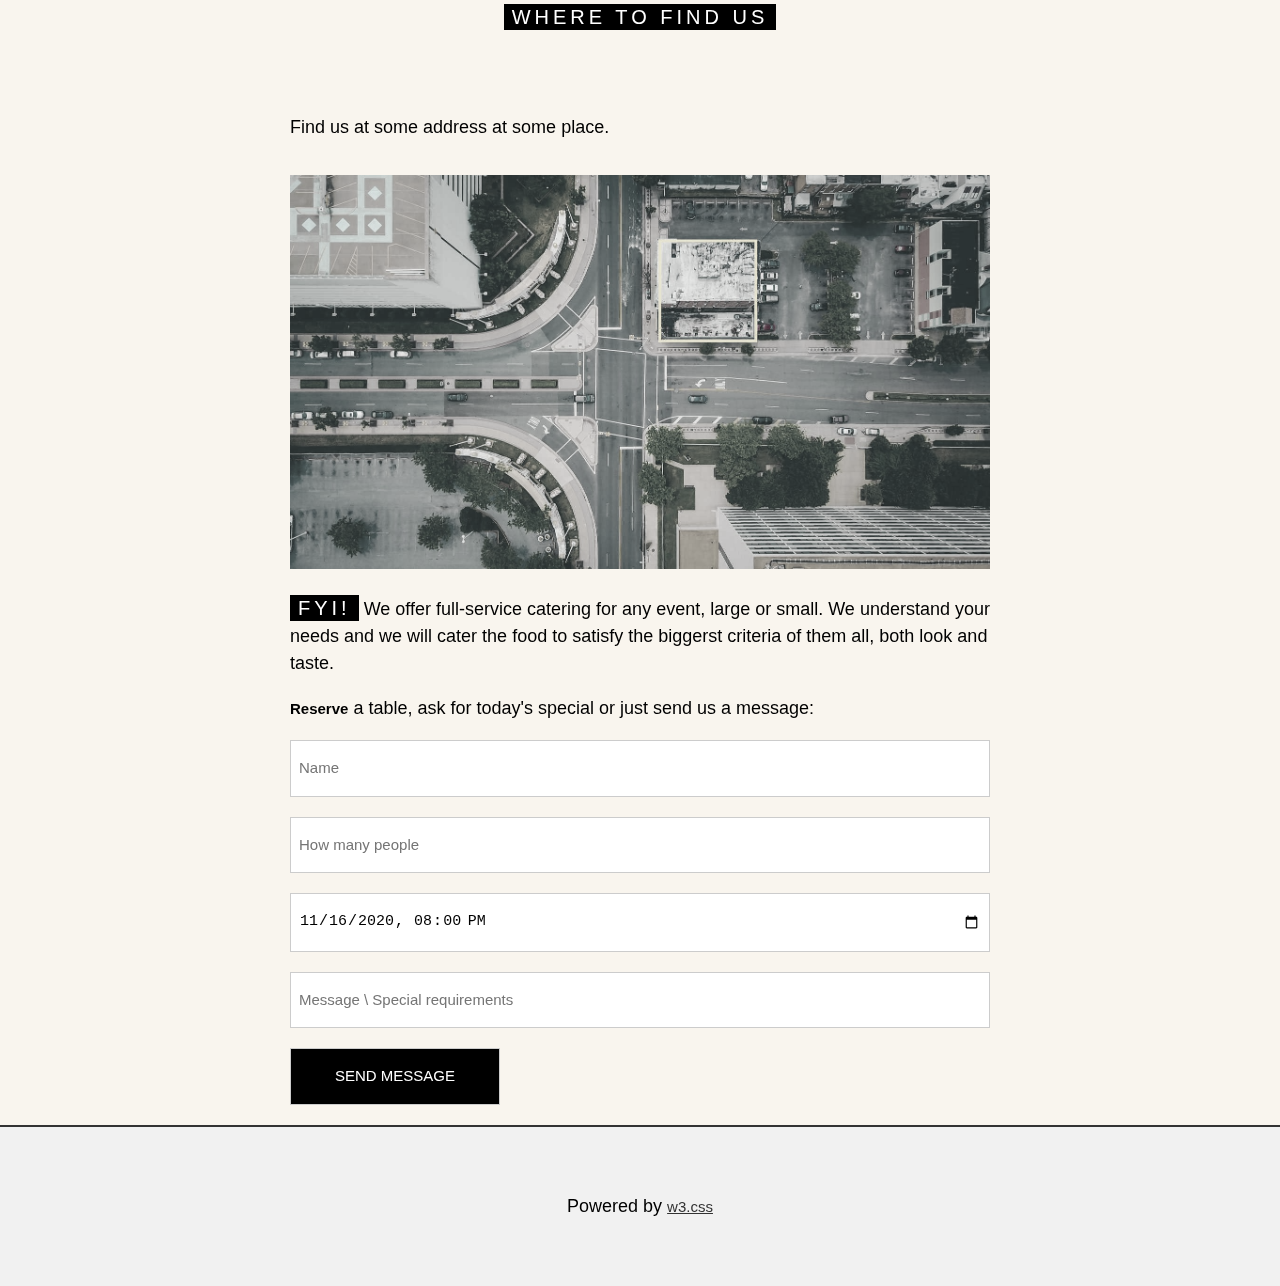
==== commit a105ce5e: "cafe" ====
--- a/index.html
+++ b/index.html
@@ -8,7 +8,7 @@
     <link rel="stylesheet" href="./accset/css/style.css">
 </head>
 <body>
-    <div id="main">
+    <div id="root">
         <div id="header-nav-bar">
             <a class="nav-bar" href="#">HOME</a>
             <a class="nav-bar" href="#page-about">ABOUT</a>
--- a/accset/css/style.css
+++ b/accset/css/style.css
@@ -25,8 +25,6 @@
     font-size: 18px;
 }
 
-
-
 span {
     background-color: #000;
     color: #fff;
@@ -73,7 +71,7 @@
 }
 
 #head-img {
-    background: url('./accset/img/imghead/head.jpg') center / cover no-repeat;
+    background: url("/accset/img/imghead/head.jpg") center / cover no-repeat;
     min-height: 704px;
     display: flex;
     align-items: center;
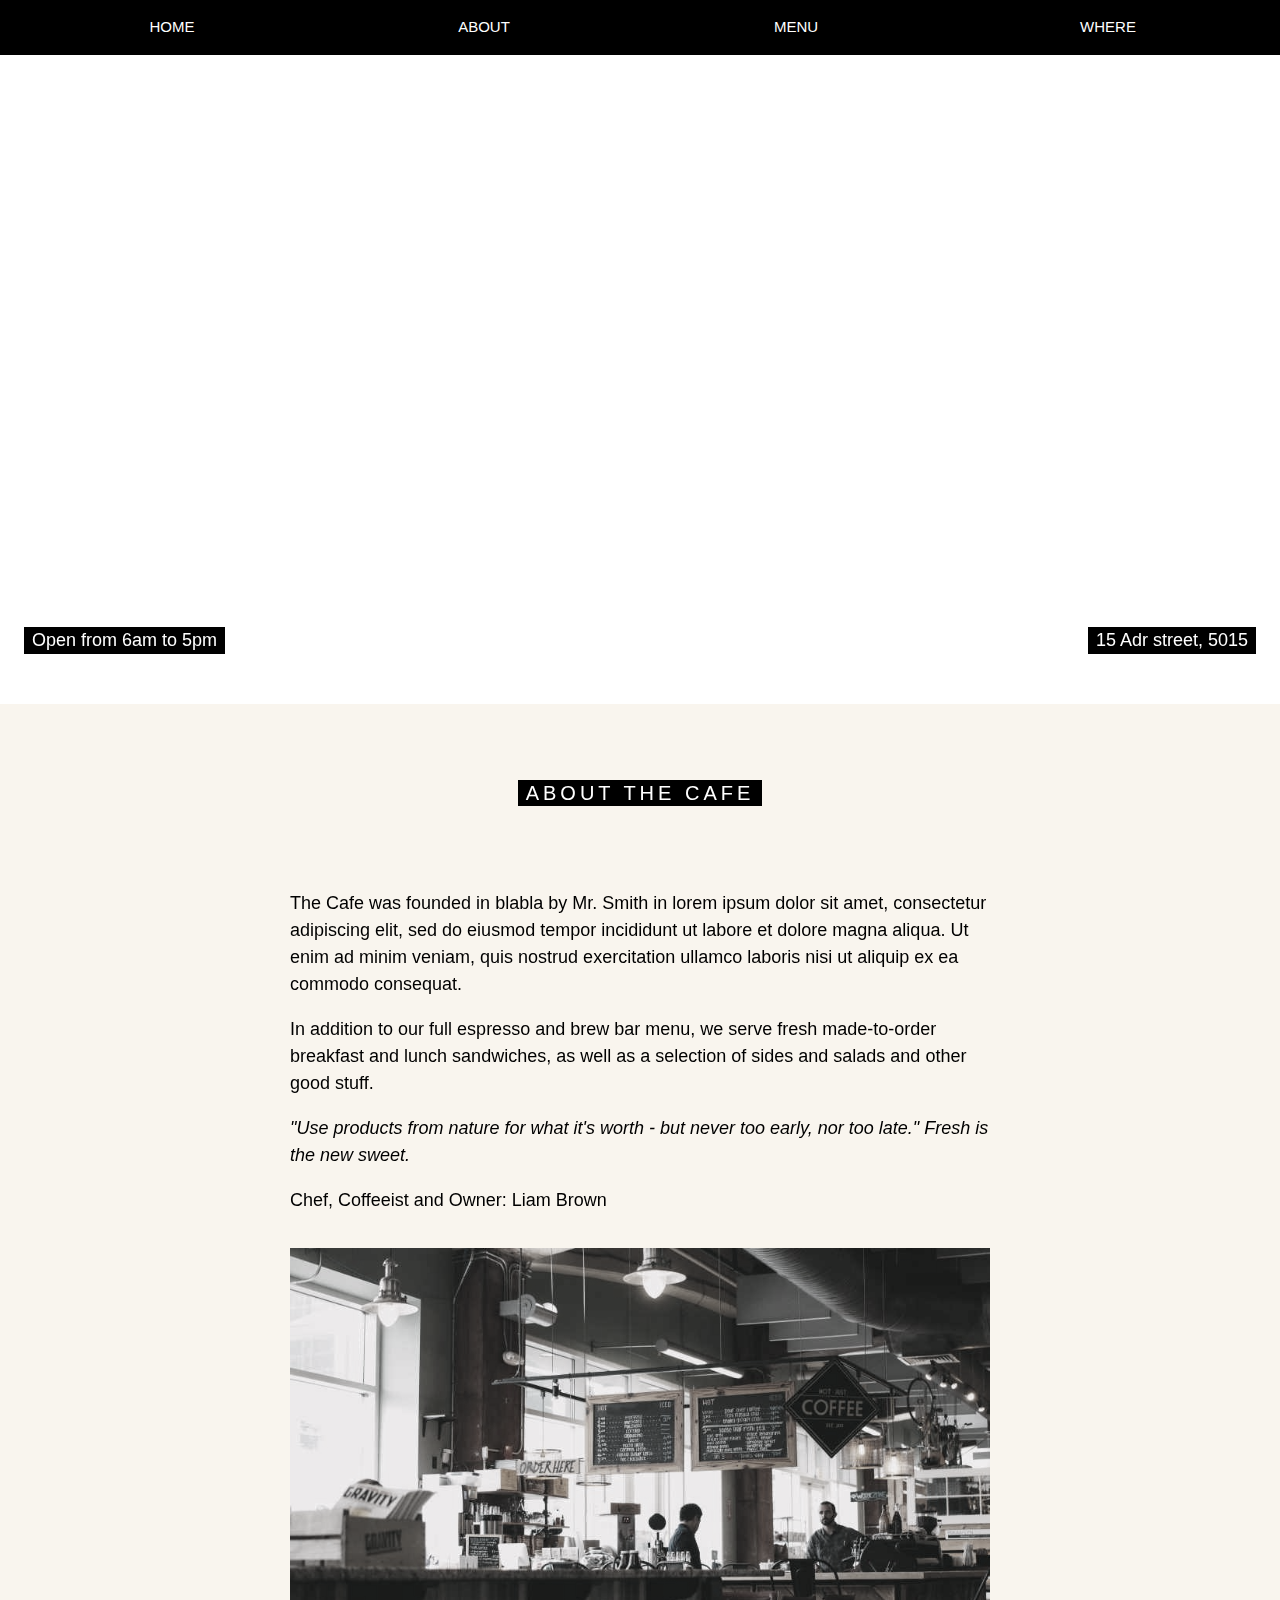
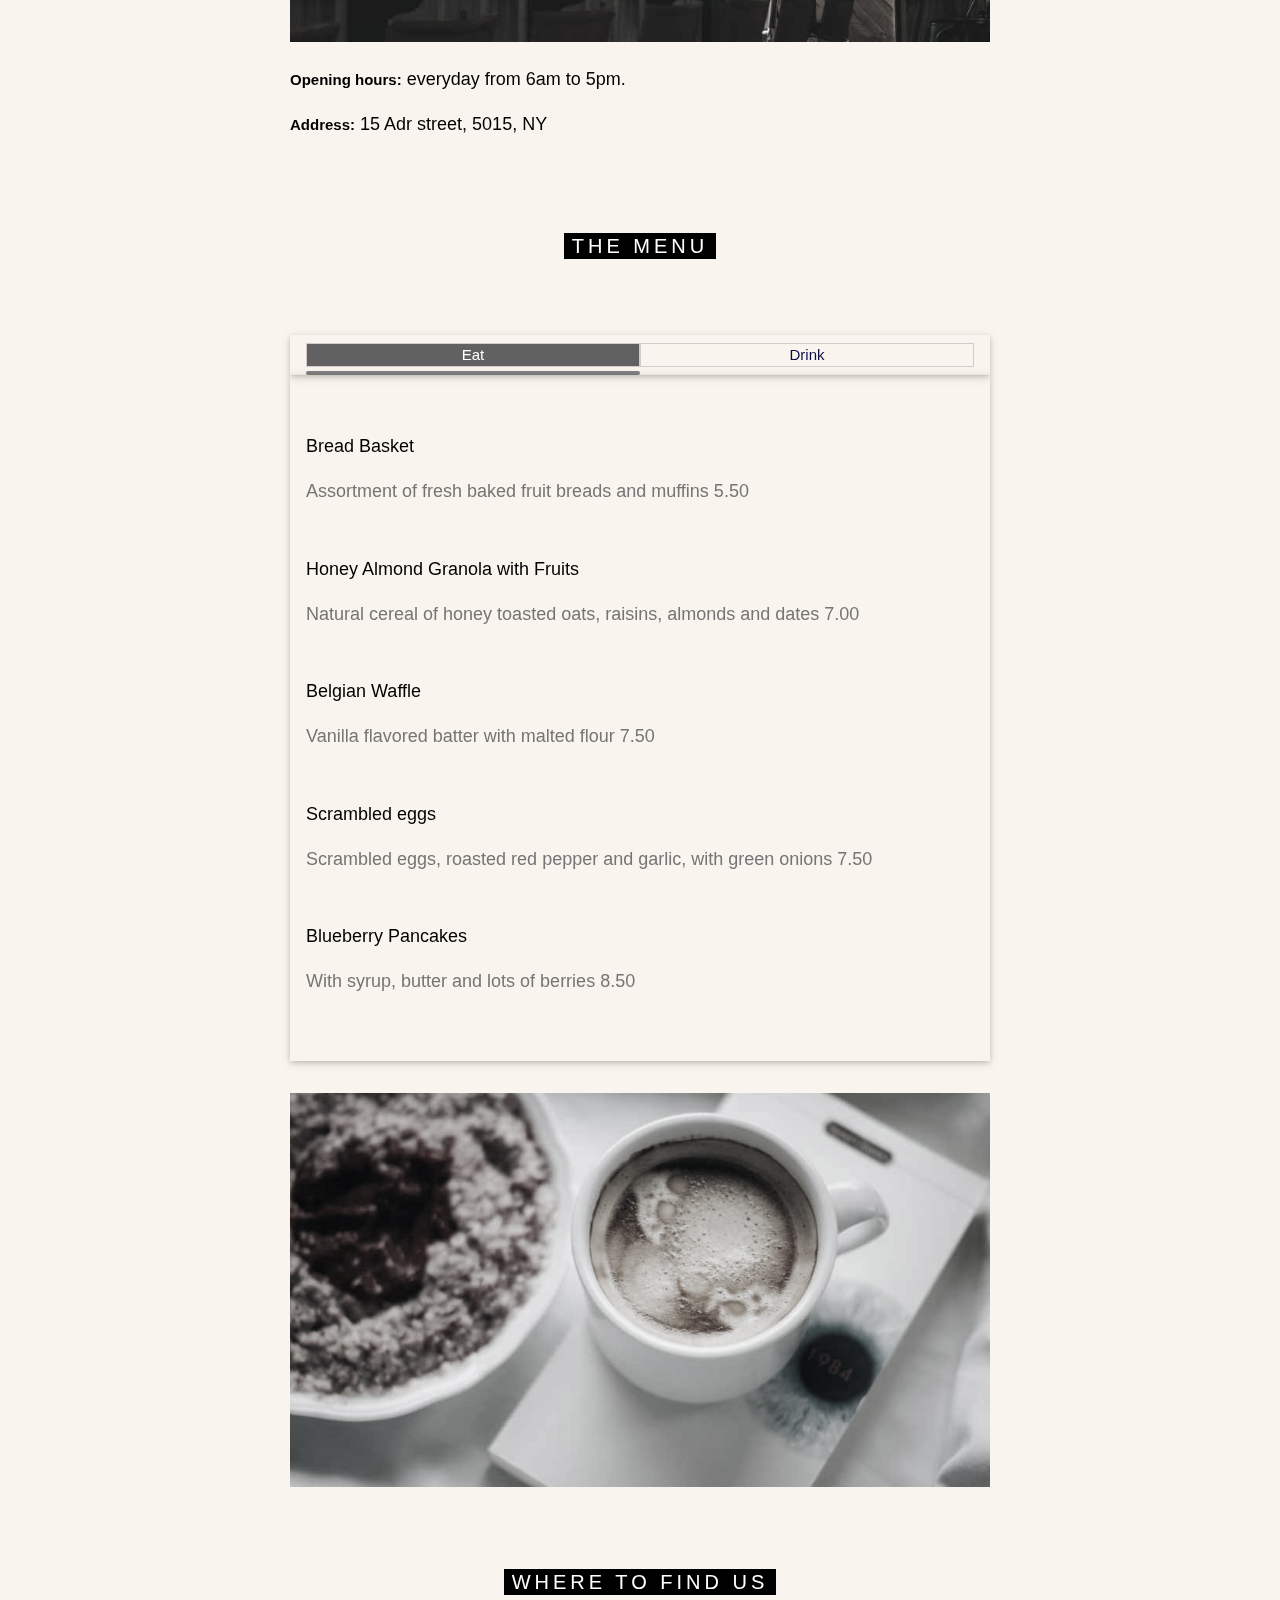
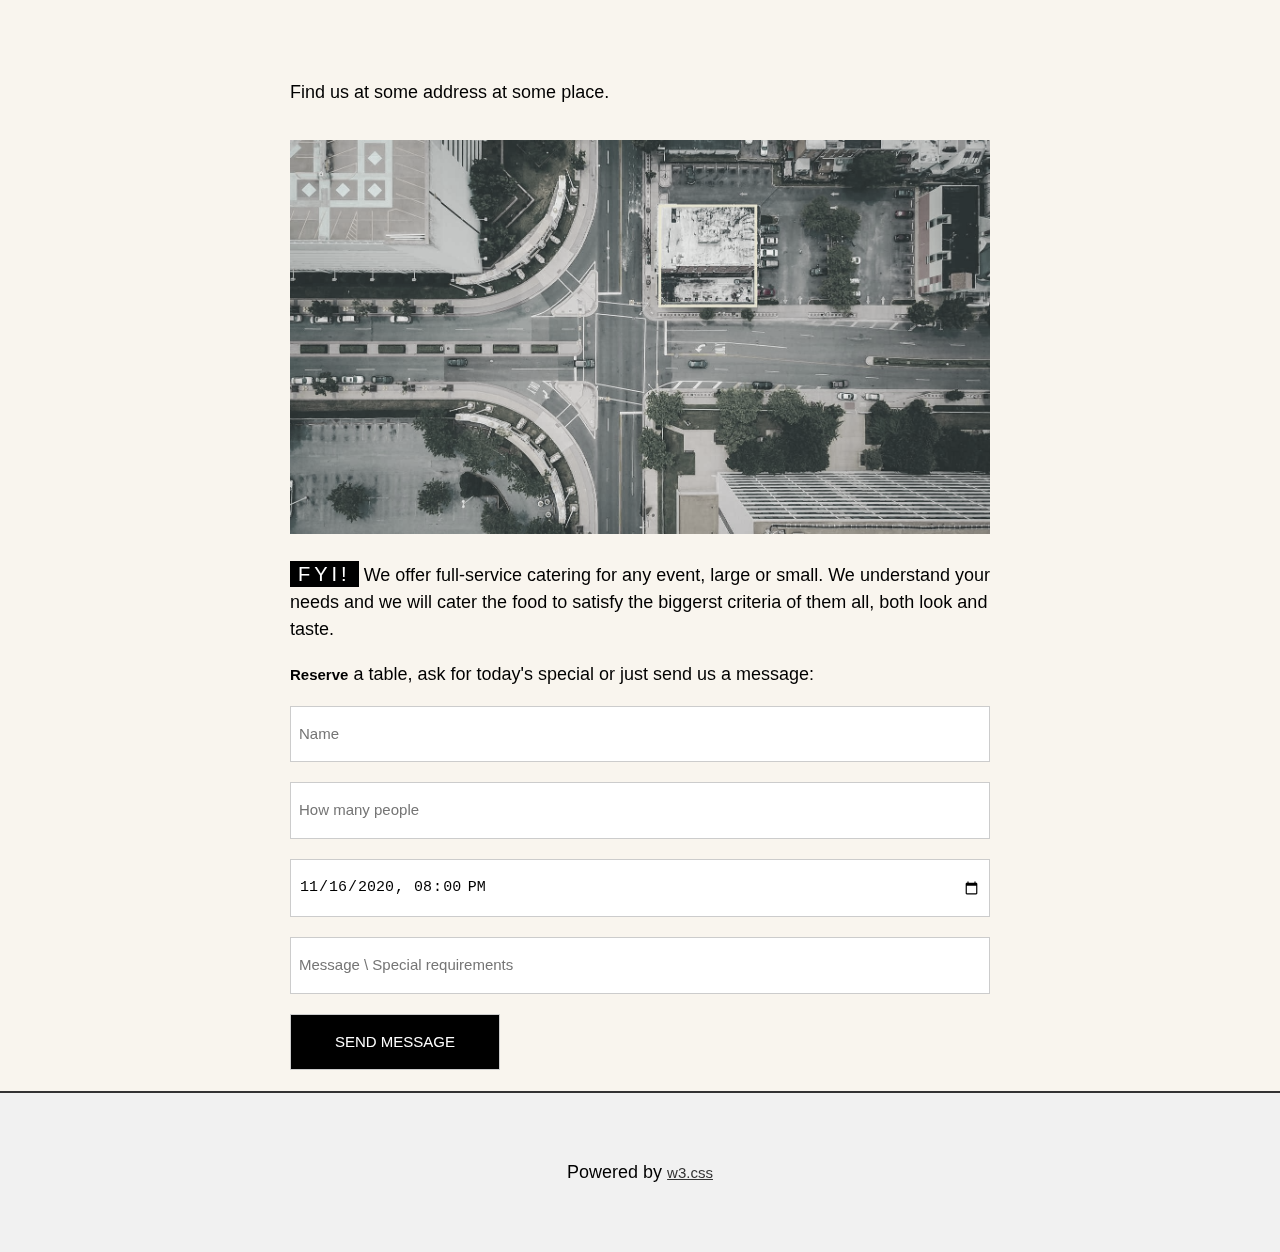
==== commit 8ba65250: "ca" ====
--- a/index.html
+++ b/index.html
@@ -11,9 +11,9 @@
     <div id="root">
         <div id="header-nav-bar">
             <a class="nav-bar" href="#">HOME</a>
-            <a class="nav-bar" href="#page-about">ABOUT</a>
-            <a class="nav-bar" href="#page-menu">MENU</a>
-            <a class="nav-bar" href="#page-where">WHERE</a>
+            <a class="nav-bar" href="#about">ABOUT</a>
+            <a class="nav-bar" href="#menu">MENU</a>
+            <a class="nav-bar" href="#where">WHERE</a>
         </div>
 
 
@@ -35,7 +35,7 @@
 
         <div id="page-content" class="fltgray50">
             <div class="container fltgray50">
-                <div id="page-about" class="content">
+                <div id="about" class="content">
                     
                     <div class="head-title"><span>ABOUT THE CAFE</span></div>
                     <p>The Cafe was founded in blabla by Mr. Smith in lorem ipsum dolor sit amet, consectetur adipiscing elit, sed do eiusmod tempor incididunt ut labore et dolore magna aliqua. Ut enim ad minim veniam, quis nostrud exercitation ullamco laboris nisi ut aliquip ex ea commodo consequat.</p>
@@ -111,7 +111,7 @@
 
 
             <div class="container fltgray50">
-                <div id="page-where" class="content">
+                <div id="where" class="content">
                     <div class="head-title"><span>WHERE TO FIND US</span></div>
                     <p>Find us at some address at some place.</p>
                     <img src="./accset/img/map/map.jpg" alt="MAP">
--- a/accset/css/style.css
+++ b/accset/css/style.css
@@ -71,7 +71,8 @@
 }
 
 #head-img {
-    background: url("/accset/img/imghead/head.jpg") center / cover no-repeat;
+    background: url("https://www.w3schools.com/w3images/coffeehouse.jpg") top center / cover no-repeat;
+    width: 100%;
     min-height: 704px;
     display: flex;
     align-items: center;
